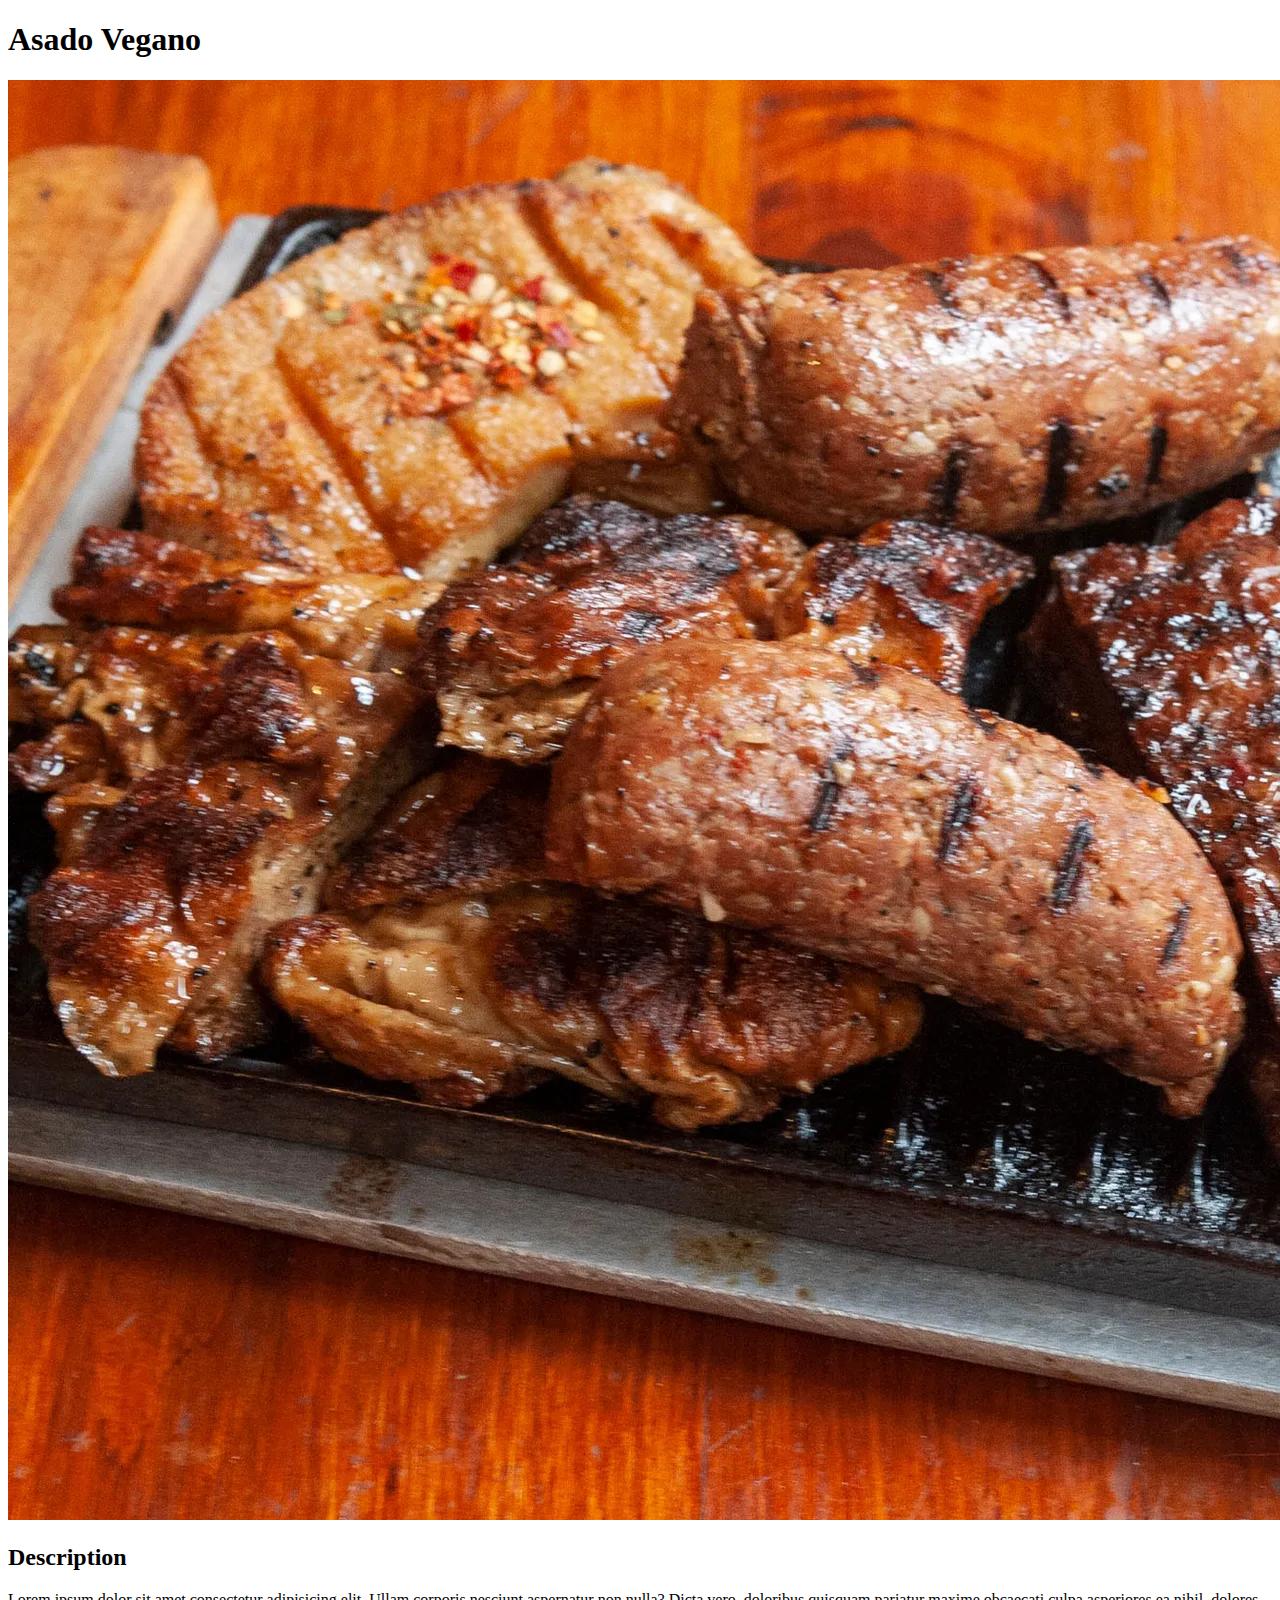
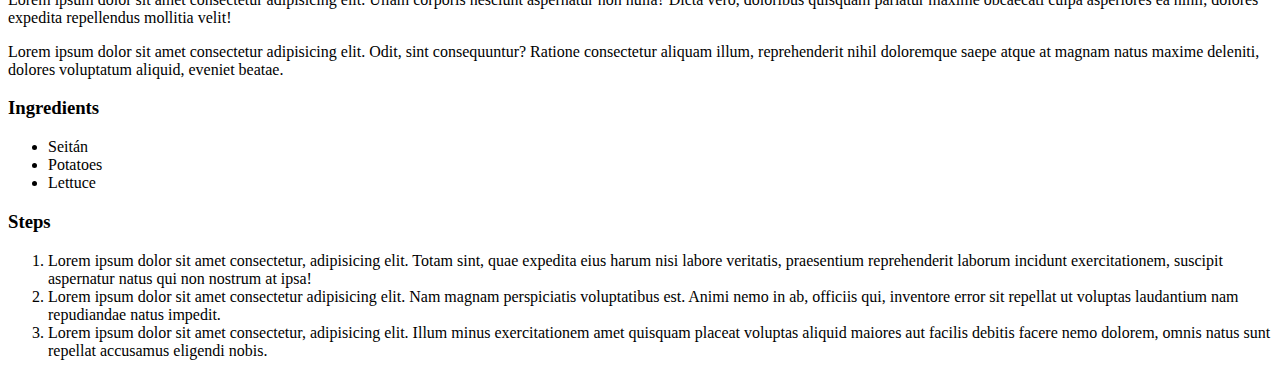
==== recipes/asadovegano.html @ 439fe6d1 "Updates" ====
<!DOCTYPE html>
<html> 
    <head>
        <html lang="en">
            <meta charset="utf-8">
    </head>
    <body> 
        <h1>Asado Vegano</h1>
        <img src="asadovegano.jpg"alt="Asado Vegano de Seitán">
    <h2>Description</h2>
    <p>Lorem ipsum dolor sit amet consectetur adipisicing elit. Ullam corporis nesciunt aspernatur non nulla? Dicta vero, doloribus quisquam pariatur maxime obcaecati culpa asperiores ea nihil, dolores expedita repellendus mollitia velit!</p>
    <p>Lorem ipsum dolor sit amet consectetur adipisicing elit. Odit, sint consequuntur? Ratione consectetur aliquam illum, reprehenderit nihil doloremque saepe atque at magnam natus maxime deleniti, dolores voluptatum aliquid, eveniet beatae.</p>
    <h3>Ingredients</h3>
    <ul> 
        <li>Seitán</li>
        <li>Potatoes</li>
        <li>Lettuce</li>
    </ul>
    <h3>Steps</h3>
    <ol> 
        <li>Lorem ipsum dolor sit amet consectetur, adipisicing elit. Totam sint, quae expedita eius harum nisi labore veritatis, praesentium reprehenderit laborum incidunt exercitationem, suscipit aspernatur natus qui non nostrum at ipsa!</li>
        <li>Lorem ipsum dolor sit amet consectetur adipisicing elit. Nam magnam perspiciatis voluptatibus est. Animi nemo in ab, officiis qui, inventore error sit repellat ut voluptas laudantium nam repudiandae natus impedit.</li>
        <li>Lorem ipsum dolor sit amet consectetur, adipisicing elit. Illum minus exercitationem amet quisquam placeat voluptas aliquid maiores aut facilis debitis facere nemo dolorem, omnis natus sunt repellat accusamus eligendi nobis.</li>
    </ol>
    </body>
</html>
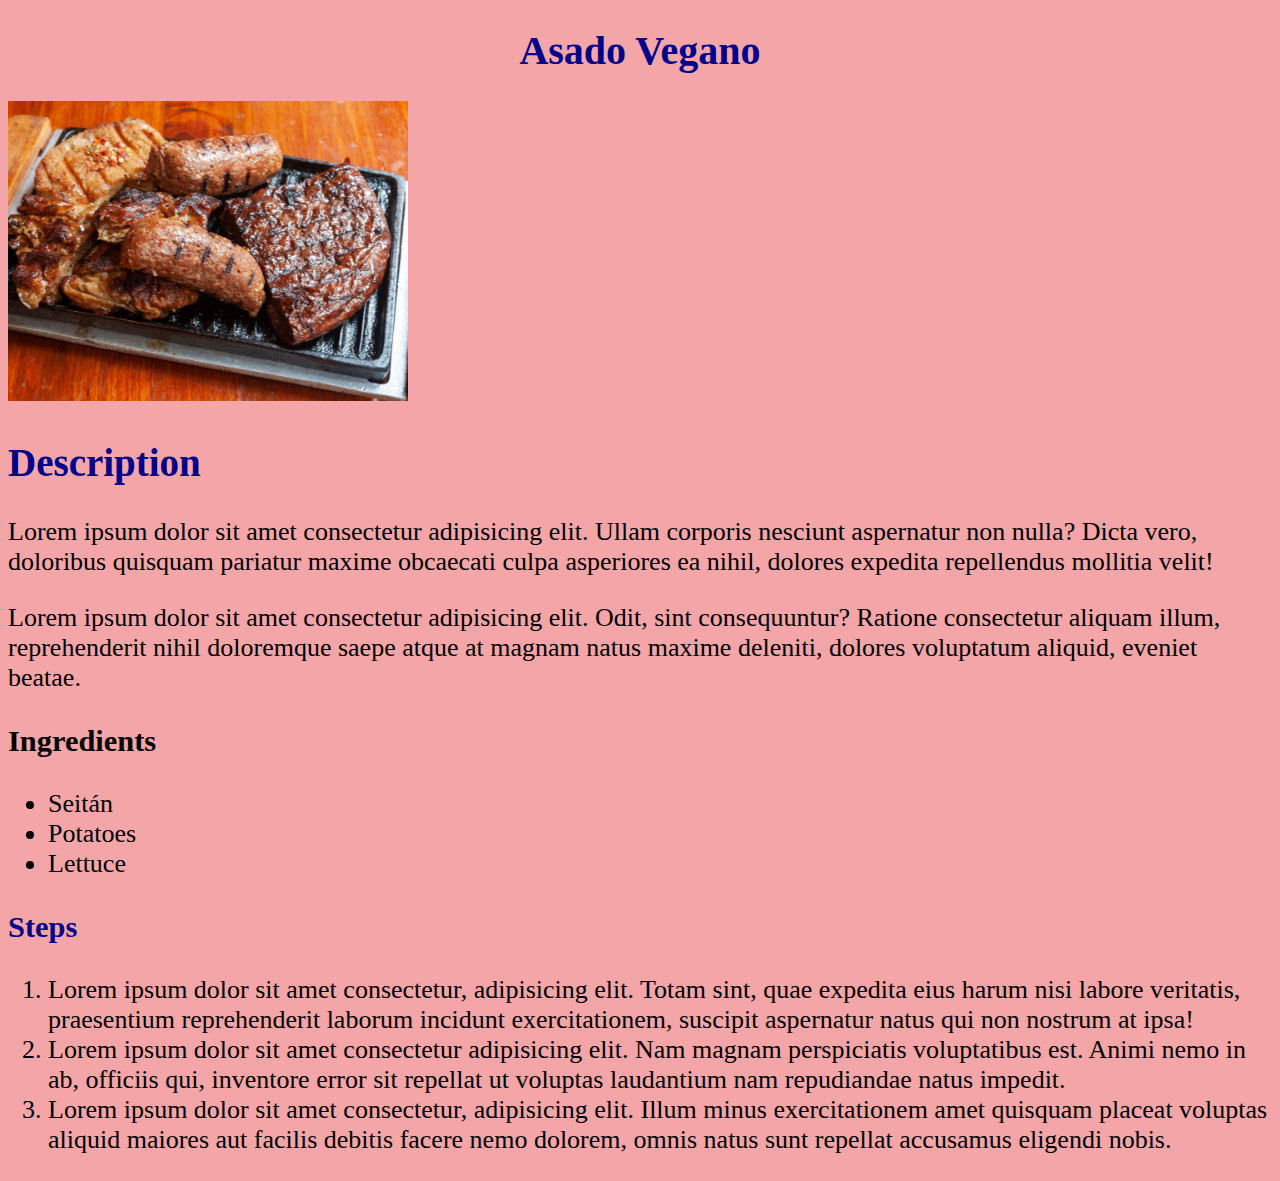
==== commit ac63b47e: "Continuing with CSS" ====
--- a/recipes/asadovegano.html
+++ b/recipes/asadovegano.html
@@ -3,11 +3,12 @@
     <head>
         <html lang="en">
             <meta charset="utf-8">
+            <link rel="stylesheet" href="../styles.css/style.css">
     </head>
     <body> 
-        <h1>Asado Vegano</h1>
-        <img src="asadovegano.jpg"alt="Asado Vegano de Seitán">
-    <h2>Description</h2>
+        <h1 class="header">Asado Vegano</h1>
+        <img src="asadovegano.jpg"alt="Asado Vegano de Seitán" class="images">
+    <h2 class="titles">Description</h2>
     <p>Lorem ipsum dolor sit amet consectetur adipisicing elit. Ullam corporis nesciunt aspernatur non nulla? Dicta vero, doloribus quisquam pariatur maxime obcaecati culpa asperiores ea nihil, dolores expedita repellendus mollitia velit!</p>
     <p>Lorem ipsum dolor sit amet consectetur adipisicing elit. Odit, sint consequuntur? Ratione consectetur aliquam illum, reprehenderit nihil doloremque saepe atque at magnam natus maxime deleniti, dolores voluptatum aliquid, eveniet beatae.</p>
     <h3>Ingredients</h3>
@@ -16,11 +17,12 @@
         <li>Potatoes</li>
         <li>Lettuce</li>
     </ul>
-    <h3>Steps</h3>
+    <h3 class="titles">Steps</h3>
     <ol> 
         <li>Lorem ipsum dolor sit amet consectetur, adipisicing elit. Totam sint, quae expedita eius harum nisi labore veritatis, praesentium reprehenderit laborum incidunt exercitationem, suscipit aspernatur natus qui non nostrum at ipsa!</li>
         <li>Lorem ipsum dolor sit amet consectetur adipisicing elit. Nam magnam perspiciatis voluptatibus est. Animi nemo in ab, officiis qui, inventore error sit repellat ut voluptas laudantium nam repudiandae natus impedit.</li>
         <li>Lorem ipsum dolor sit amet consectetur, adipisicing elit. Illum minus exercitationem amet quisquam placeat voluptas aliquid maiores aut facilis debitis facere nemo dolorem, omnis natus sunt repellat accusamus eligendi nobis.</li>
-    </ol>
+   
+    </ol> 
     </body>
 </html>--- a/styles.css/style.css
+++ b/styles.css/style.css
@@ -0,0 +1,24 @@
+.header {
+    color: darkblue;
+    font-family:Georgia, 'Times New Roman', Times, serif;
+    text-align: center;
+    font-size: 40px;
+}
+.header:hover {
+    color: darkcyan;
+    font-size: 42px;
+}
+
+.images {
+    width: 400px;
+    height: auto;
+}
+body {
+    font-family: 'Times New Roman', Times, serif;
+    font-size: 26px;
+    background-color:rgb(243, 165, 168);
+    color:black;
+}
+.titles {
+    color: darkblue;
+}